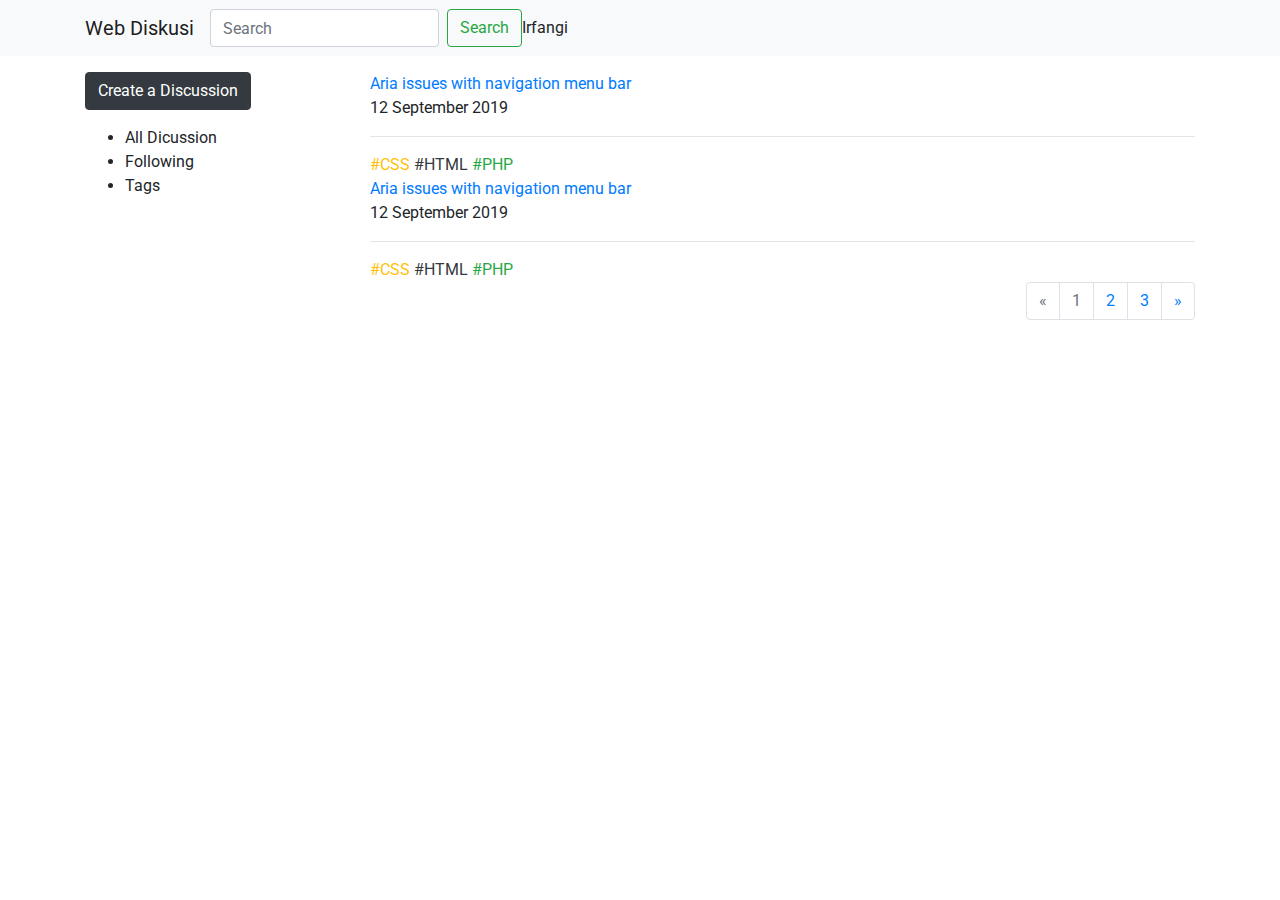
==== index.html @ a500738e "add form login" ====
<!doctype html>
<html lang="en">
  <head>
    <title>Title</title>
    <!-- Required meta tags -->
    <meta charset="utf-8">
    <meta name="viewport" content="width=device-width, initial-scale=1, shrink-to-fit=no">

    <!-- Bootstrap CSS -->
    <link rel="stylesheet" href="https://stackpath.bootstrapcdn.com/bootstrap/4.3.1/css/bootstrap.min.css" integrity="sha384-ggOyR0iXCbMQv3Xipma34MD+dH/1fQ784/j6cY/iJTQUOhcWr7x9JvoRxT2MZw1T" crossorigin="anonymous">
    
    <!-- font -->
    <link href="https://fonts.googleapis.com/css?family=Roboto:300,400,500,700&display=swap" rel="stylesheet">
    
    <!-- icon -->
    <link rel="stylesheet" href="https://stackpath.bootstrapcdn.com/font-awesome/4.7.0/css/font-awesome.min.css">

    <!-- import css -->
    <link rel="stylesheet" href="assets/css/main.css">
  </head>
  <body>
      <header>
        <nav class="navbar navbar-expand-lg navbar-light bg-light">
            <div class="container">
                <a class="navbar-brand" href="#">Web Diskusi</a>
                <button class="navbar-toggler" type="button" data-toggle="collapse" data-target="#navbarSupportedContent" aria-controls="navbarSupportedContent" aria-expanded="false" aria-label="Toggle navigation">
                    <span class="navbar-toggler-icon"></span>
                </button>
                
                <div class="collapse navbar-collapse" id="navbarSupportedContent">
                    <form class="form-inline my-2 my-lg-0">
                        <input class="form-control mr-sm-2" type="search" placeholder="Search" aria-label="Search">
                        <button class="btn btn-outline-success my-2 my-sm-0" type="submit">Search</button>
                    </form>
                    <div class="">
                        <span>Irfangi</span>
                    </div>
                </div>
              </nav>
            </div>
      </header>
      <main>
          <div class="container mt-3">
              <div class="row">
                <div class="col-3">
                    <div class="discussion-border">
                        <div class="discussion-menu">
                            <button class="btn btn-dark" id="newDisc">Create a Discussion</button>
                            <ul class="mt-3">
                                <li>All Dicussion</li>
                                <li>Following</li>
                                <li>Tags</li>
                            </ul>
                        </div>
                    </div>              
                </div>
                <div class="col-9">
                    <div class="discussion-border discussion-content">
                        <a href="" class="content-title">Aria issues with navigation menu bar</a>
                        <p>12 September 2019</p>
                        <hr>
                        <div class="tags">
                            <a href="" class="text-warning">#CSS</a>
                            <a href="" class="text-dark">#HTML</a>
                            <a href="" class="text-success">#PHP</a>
                        </div>
                    </div>  
                    <div class="discussion-border discussion-content">
                        <a href="" class="content-title">Aria issues with navigation menu bar</a>
                        <p>12 September 2019</p>
                        <hr>
                        <div class="tags">
                            <a href="" class="text-warning">#CSS</a>
                            <a href="" class="text-dark">#HTML</a>
                            <a href="" class="text-success">#PHP</a>
                        </div>
                    </div>
                    
                    <nav aria-label="Page navigation">
                        <ul class="pagination justify-content-end">
                          <li class="page-item disabled">
                            <a class="page-link" href="#" aria-label="Previous">
                              <span aria-hidden="true">&laquo;</span>
                              <span class="sr-only">Previous</span>
                            </a>
                          </li>
                          <li class="page-item active disabled"><a class="page-link" href="#">1</a></li>
                          <li class="page-item"><a class="page-link" href="#">2</a></li>
                          <li class="page-item"><a class="page-link" href="#">3</a></li>
                          <li class="page-item">
                            <a class="page-link" href="#" aria-label="Next">
                              <span aria-hidden="true">&raquo;</span>
                              <span class="sr-only">Next</span>
                            </a>
                          </li>
                        </ul>
                    </nav>

                </div>
              </div>
          </div>
      </main>

    <!-- Optional JavaScript -->
    <!-- jQuery first, then Popper.js, then Bootstrap JS -->
    <script src="https://code.jquery.com/jquery-3.3.1.slim.min.js" integrity="sha384-q8i/X+965DzO0rT7abK41JStQIAqVgRVzpbzo5smXKp4YfRvH+8abtTE1Pi6jizo" crossorigin="anonymous"></script>
    <script src="https://cdnjs.cloudflare.com/ajax/libs/popper.js/1.14.7/umd/popper.min.js" integrity="sha384-UO2eT0CpHqdSJQ6hJty5KVphtPhzWj9WO1clHTMGa3JDZwrnQq4sF86dIHNDz0W1" crossorigin="anonymous"></script>
    <script src="https://stackpath.bootstrapcdn.com/bootstrap/4.3.1/js/bootstrap.min.js" integrity="sha384-JjSmVgyd0p3pXB1rRibZUAYoIIy6OrQ6VrjIEaFf/nJGzIxFDsf4x0xIM+B07jRM" crossorigin="anonymous"></script>
  </body>
</html>
---- assets/css/main.css ----
/* body{
    font-family: 'Roboto', sans-serif;
}

.discussion-border {
    position: relative;
    display: flex;
    -ms-flex-direction: column;
    flex-direction: column;
    min-width: 0;
    word-wrap: break-word;
    background-color: #fff;
    background-clip: border-box;
    border: 1px solid rgba(0,0,0,.125);
    border-radius: .25rem;
    -ms-flex: 1 1 auto;
    flex: 1 1 auto;
    padding: 1.25rem;
} */

/* menu */
/* #newDisc{
    width: 100%;
}

.discussion-menu ul{
    list-style-type: none;
    padding: 0;
}
.discussion-menu ul li{
    line-height: 2em;
}

.tags a{
    font-size: 0.8em;
    font-weight: 500;
    text-decoration: none;
}
*/
/* content */
/*
.discussion-content{
    margin-bottom: 10px;
}

.discussion-content *{
    margin: 0;
}

.discussion-content .content-title{
    font-weight: 500;
    text-decoration: none;
    color: #343a40!important;
}

.discussion-content p{
    font-weight: 300;
    font-size: 0.8em;
}
.pagination .page-link{
    color: black;
}
.page-item.active .page-link {
    z-index: 1;
    color: #fff;
    background-color: #343a40;
    border-color: #343a40;
} */


/* login */

.login-main{
    height: 100vh;
}

.bg-login{
    background: linear-gradient(117.61deg, #297DDF 0%, #4BD4FF 100%);
}
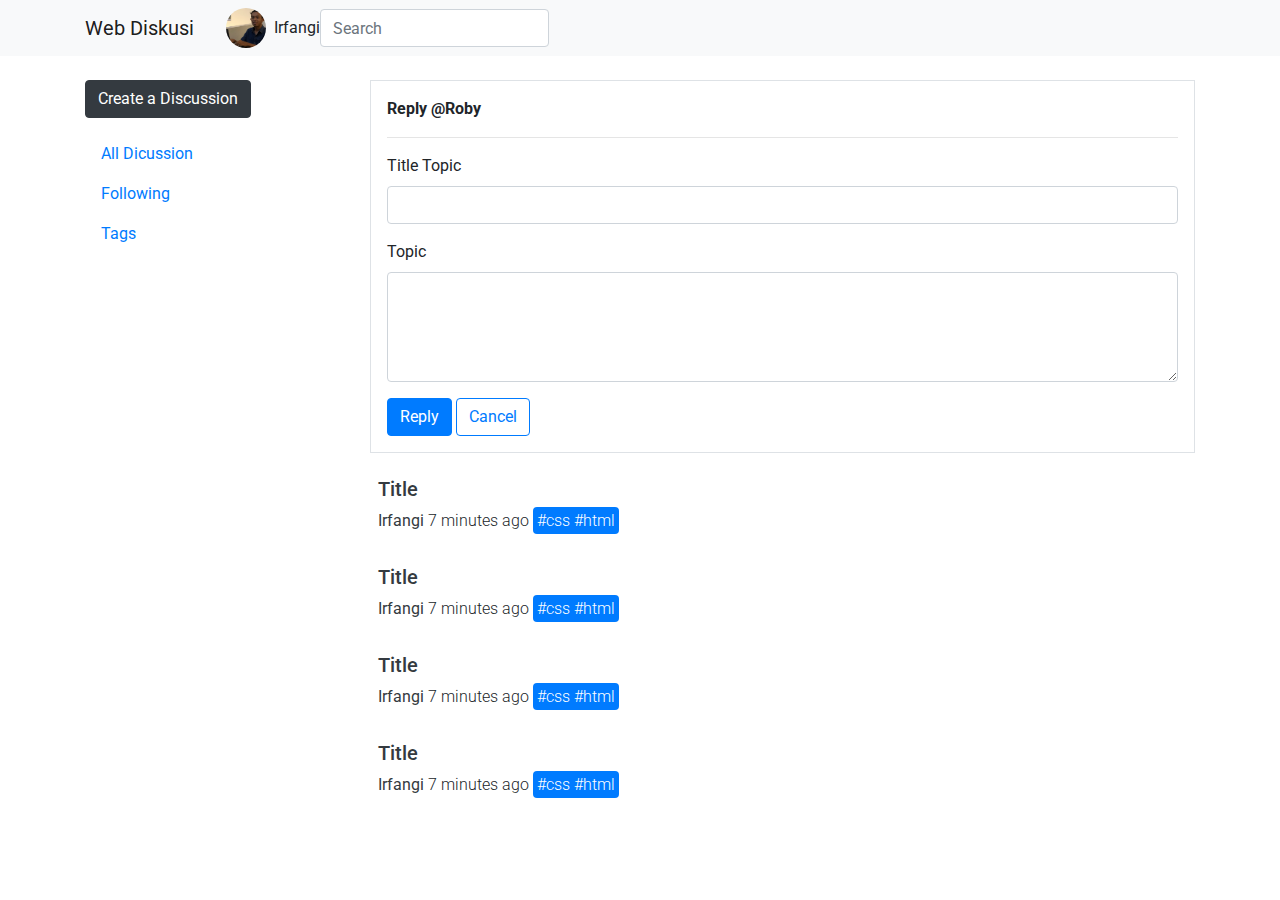
==== commit 966fc8c9: "update" ====
--- a/index.html
+++ b/index.html
@@ -20,82 +20,118 @@
   </head>
   <body>
       <header>
-        <nav class="navbar navbar-expand-lg navbar-light bg-light">
+        <nav class="navbar navbar-expand-lg navbar-light bg-light fixed-top">
             <div class="container">
                 <a class="navbar-brand" href="#">Web Diskusi</a>
+                <div class="profile-menu ml-3 mr-2">
+                  <img src="/assets/img/profile.png" alt="Profile">
+                </div>
+                <span>
+                  Irfangi
+                </span>
+                <div class="collapse navbar-collapse" id="navbarSupportedContent">
+                  <form class="form-inline">
+                    <input class="form-control cari-diskusi" type="search" placeholder="Search" aria-label="Search">
+                  </form>
+                </div>
                 <button class="navbar-toggler" type="button" data-toggle="collapse" data-target="#navbarSupportedContent" aria-controls="navbarSupportedContent" aria-expanded="false" aria-label="Toggle navigation">
-                    <span class="navbar-toggler-icon"></span>
+                  <span class="navbar-toggler-icon"></span>
                 </button>
-                
-                <div class="collapse navbar-collapse" id="navbarSupportedContent">
-                    <form class="form-inline my-2 my-lg-0">
-                        <input class="form-control mr-sm-2" type="search" placeholder="Search" aria-label="Search">
-                        <button class="btn btn-outline-success my-2 my-sm-0" type="submit">Search</button>
-                    </form>
-                    <div class="">
-                        <span>Irfangi</span>
-                    </div>
-                </div>
               </nav>
             </div>
       </header>
       <main>
-          <div class="container mt-3">
+          <div class="container">
               <div class="row">
                 <div class="col-3">
                     <div class="discussion-border">
                         <div class="discussion-menu">
                             <button class="btn btn-dark" id="newDisc">Create a Discussion</button>
-                            <ul class="mt-3">
-                                <li>All Dicussion</li>
-                                <li>Following</li>
-                                <li>Tags</li>
+                            <ul class="mt-3 nav flex-column">
+                                <li class="nav-item">
+                                  <a href="" class="nav-link hover-dark">All Dicussion</a>
+                                </li>
+                                <li class="nav-item">
+                                  <a href="" class="nav-link hover-dark">Following</a>
+                                </li>
+                                <li class="nav-item">
+                                  <a href="" class="nav-link hover-dark">Tags</a>
+                                </li>
                             </ul>
                         </div>
                     </div>              
                 </div>
                 <div class="col-9">
-                    <div class="discussion-border discussion-content">
-                        <a href="" class="content-title">Aria issues with navigation menu bar</a>
-                        <p>12 September 2019</p>
-                        <hr>
-                        <div class="tags">
-                            <a href="" class="text-warning">#CSS</a>
-                            <a href="" class="text-dark">#HTML</a>
-                            <a href="" class="text-success">#PHP</a>
+                    <div class="diskusi">
+                        <div class="diskusi-main border p-3">
+                          <p class="font-weight-bold">Reply @Roby</p>
+                          <hr>
+                            <form action="">
+                              <div class="form-group">
+                                <label for="title">Title Topic</label>
+                                <input id="title" type="text" class="form-control">
+                              </div>
+                              <div class="form-group">
+                                <label for="topic">Topic</label>
+                                <textarea name="" id="topic" cols="" rows="4" class="form-control"></textarea>
+                              </div>
+                              <button class="btn btn-primary">Reply</button>
+                              <button class="btn btn-outline-primary">Cancel</button>
+                            </form>
                         </div>
-                    </div>  
-                    <div class="discussion-border discussion-content">
-                        <a href="" class="content-title">Aria issues with navigation menu bar</a>
-                        <p>12 September 2019</p>
-                        <hr>
-                        <div class="tags">
-                            <a href="" class="text-warning">#CSS</a>
-                            <a href="" class="text-dark">#HTML</a>
-                            <a href="" class="text-success">#PHP</a>
+                        <div class="diskusi-item hover-dark rounded p-2 text">
+                          <a href="" class="text-decoration-none text-dark">
+                            <h5>Title</h5>
+                          </a>
+                          <p class="font-weight-light">
+                            <a href="" class="font-weight-normal text-decoration-none text-dark">Irfangi </a>
+                            7 minutes ago 
+                            <span class="bg-primary rounded p-1">
+                              <a href="" class="text-decoration-none text-white">#css</a>
+                              <a href="" class="text-decoration-none text-white">#html</a>
+                            </span>
+                          </p>
+                        </div>
+                        <div class="diskusi-item hover-dark rounded p-2 text">
+                          <a href="" class="text-decoration-none text-dark">
+                            <h5>Title</h5>
+                          </a>
+                          <p class="font-weight-light">
+                            <a href="" class="font-weight-normal text-decoration-none text-dark">Irfangi </a>
+                            7 minutes ago 
+                            <span class="bg-primary rounded p-1">
+                              <a href="" class="text-decoration-none text-white">#css</a>
+                              <a href="" class="text-decoration-none text-white">#html</a>
+                            </span>
+                          </p>
+                        </div>
+                        <div class="diskusi-item hover-dark rounded p-2 text">
+                          <a href="" class="text-decoration-none text-dark">
+                            <h5>Title</h5>
+                          </a>
+                          <p class="font-weight-light">
+                            <a href="" class="font-weight-normal text-decoration-none text-dark">Irfangi </a>
+                            7 minutes ago 
+                            <span class="bg-primary rounded p-1">
+                              <a href="" class="text-decoration-none text-white">#css</a>
+                              <a href="" class="text-decoration-none text-white">#html</a>
+                            </span>
+                          </p>
+                        </div>
+                        <div class="diskusi-item hover-dark rounded p-2 text">
+                          <a href="" class="text-decoration-none text-dark">
+                            <h5>Title</h5>
+                          </a>
+                          <p class="font-weight-light">
+                            <a href="" class="font-weight-normal text-decoration-none text-dark">Irfangi </a>
+                            7 minutes ago 
+                            <span class="bg-primary rounded p-1">
+                              <a href="" class="text-decoration-none text-white">#css</a>
+                              <a href="" class="text-decoration-none text-white">#html</a>
+                            </span>
+                          </p>
                         </div>
                     </div>
-                    
-                    <nav aria-label="Page navigation">
-                        <ul class="pagination justify-content-end">
-                          <li class="page-item disabled">
-                            <a class="page-link" href="#" aria-label="Previous">
-                              <span aria-hidden="true">&laquo;</span>
-                              <span class="sr-only">Previous</span>
-                            </a>
-                          </li>
-                          <li class="page-item active disabled"><a class="page-link" href="#">1</a></li>
-                          <li class="page-item"><a class="page-link" href="#">2</a></li>
-                          <li class="page-item"><a class="page-link" href="#">3</a></li>
-                          <li class="page-item">
-                            <a class="page-link" href="#" aria-label="Next">
-                              <span aria-hidden="true">&raquo;</span>
-                              <span class="sr-only">Next</span>
-                            </a>
-                          </li>
-                        </ul>
-                    </nav>
-
                 </div>
               </div>
           </div>
--- a/assets/css/main.css
+++ b/assets/css/main.css
@@ -1,75 +1,29 @@
-/* body{
+body{
     font-family: 'Roboto', sans-serif;
 }
 
-.discussion-border {
-    position: relative;
-    display: flex;
-    -ms-flex-direction: column;
-    flex-direction: column;
-    min-width: 0;
-    word-wrap: break-word;
-    background-color: #fff;
-    background-clip: border-box;
-    border: 1px solid rgba(0,0,0,.125);
-    border-radius: .25rem;
-    -ms-flex: 1 1 auto;
-    flex: 1 1 auto;
-    padding: 1.25rem;
-} */
-
-/* menu */
-/* #newDisc{
-    width: 100%;
+main{
+    margin-top: 80px;
+}
+.profile-menu{
+    width: 40px;
+    height: 40px;
+    overflow: hidden;
+    border-radius: 50%;
 }
 
-.discussion-menu ul{
-    list-style-type: none;
-    padding: 0;
-}
-.discussion-menu ul li{
-    line-height: 2em;
+.profile-menu img{
+    height: 100%;
+    width: auto;
+    margin-left: -50%;
 }
 
-.tags a{
-    font-size: 0.8em;
-    font-weight: 500;
-    text-decoration: none;
-}
-*/
-/* content */
-/*
-.discussion-content{
-    margin-bottom: 10px;
+/* diskusi list */
+.hover-dark:hover{
+    background-color: #f8f9fa;
 }
 
-.discussion-content *{
-    margin: 0;
-}
-
-.discussion-content .content-title{
-    font-weight: 500;
-    text-decoration: none;
-    color: #343a40!important;
-}
-
-.discussion-content p{
-    font-weight: 300;
-    font-size: 0.8em;
-}
-.pagination .page-link{
-    color: black;
-}
-.page-item.active .page-link {
-    z-index: 1;
-    color: #fff;
-    background-color: #343a40;
-    border-color: #343a40;
-} */
-
-
 /* login */
-
 .login-main{
     height: 100vh;
 }
@@ -77,3 +31,11 @@
 .bg-login{
     background: linear-gradient(117.61deg, #297DDF 0%, #4BD4FF 100%);
 }
+
+
+/* detail */
+.diskusi-main{
+    margin-bottom: 1em;
+}
+
+/* post */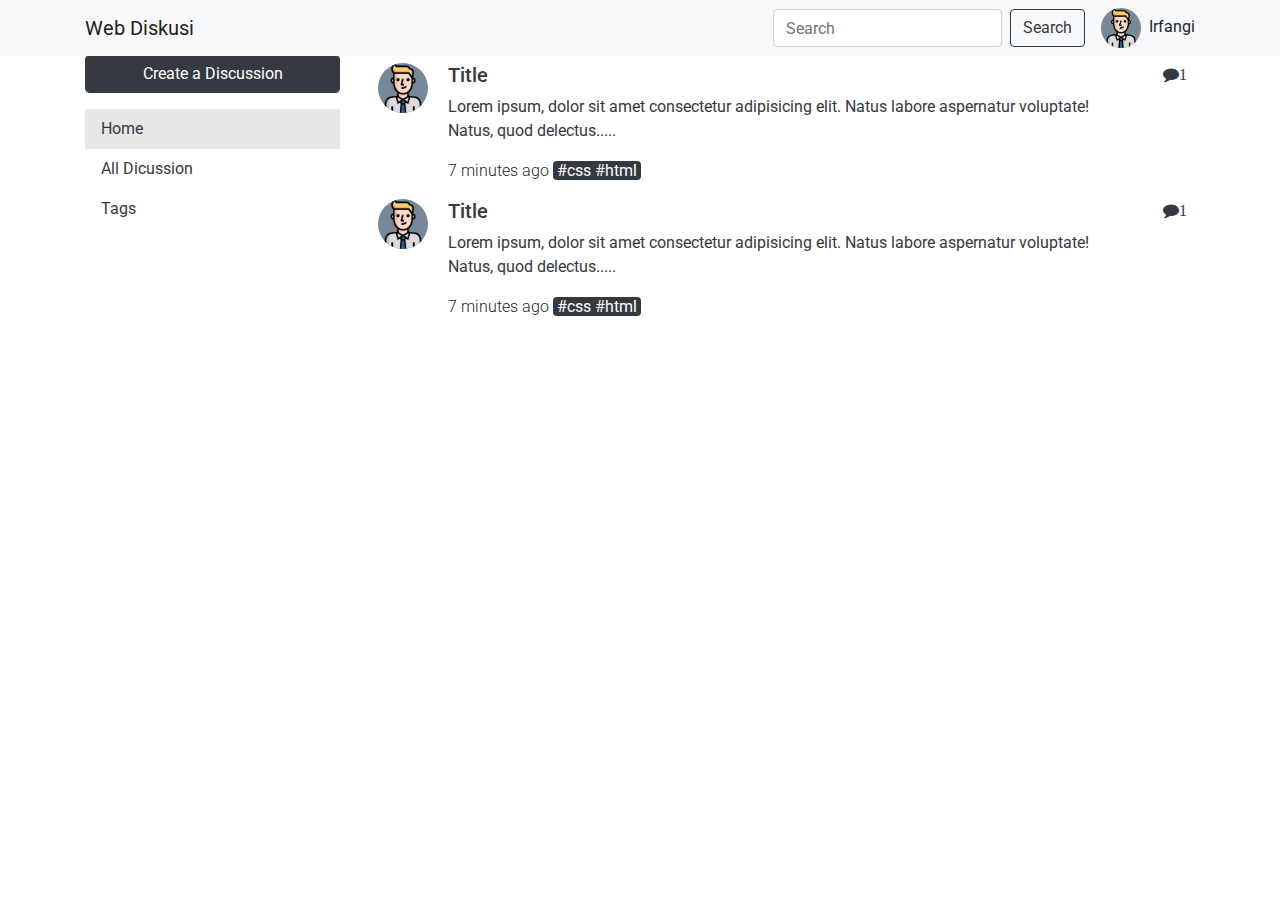
==== commit e8d5b659: "update" ====
--- a/index.html
+++ b/index.html
@@ -1,7 +1,7 @@
 <!doctype html>
 <html lang="en">
   <head>
-    <title>Title</title>
+    <title>Web Diskusi</title>
     <!-- Required meta tags -->
     <meta charset="utf-8">
     <meta name="viewport" content="width=device-width, initial-scale=1, shrink-to-fit=no">
@@ -21,117 +21,145 @@
   <body>
       <header>
         <nav class="navbar navbar-expand-lg navbar-light bg-light fixed-top">
-            <div class="container">
-                <a class="navbar-brand" href="#">Web Diskusi</a>
-                <div class="profile-menu ml-3 mr-2">
-                  <img src="/assets/img/profile.png" alt="Profile">
-                </div>
-                <span>
-                  Irfangi
-                </span>
-                <div class="collapse navbar-collapse" id="navbarSupportedContent">
-                  <form class="form-inline">
-                    <input class="form-control cari-diskusi" type="search" placeholder="Search" aria-label="Search">
-                  </form>
-                </div>
-                <button class="navbar-toggler" type="button" data-toggle="collapse" data-target="#navbarSupportedContent" aria-controls="navbarSupportedContent" aria-expanded="false" aria-label="Toggle navigation">
-                  <span class="navbar-toggler-icon"></span>
-                </button>
-              </nav>
+          <div class="container">
+            <a class="navbar-brand" href="#">Web Diskusi</a>
+            <button class="navbar-toggler" type="button" data-toggle="collapse" data-target="#navbarSupportedContent" aria-controls="navbarSupportedContent" aria-expanded="false" aria-label="Toggle navigation">
+              <span class="navbar-toggler-icon"></span>
+            </button>
+            <div class="collapse navbar-collapse" id="navbarSupportedContent">
+              <div class="discussion-menu text-center">
+                  <button class="btn btn-dark" id="newDisc">Create a Discussion</button>
+                  <ul class="mt-3 nav flex-column">
+                      <li class="nav-item">
+                        <a href="" class="nav-link hover-dark">All Dicussion</a>
+                      </li>
+                      <li class="nav-item">
+                        <a href="" class="nav-link hover-dark">Following</a>
+                      </li>
+                      <li class="nav-item">
+                        <a href="" class="nav-link hover-dark">Tags</a>
+                      </li>
+                  </ul>
+              </div>
+
+              <form class="form-inline my-2 my-lg-0 ml-auto">
+                <input class="form-control mr-sm-2" type="search" placeholder="Search" aria-label="Search">
+                <button class="btn btn-outline-dark my-2 my-sm-0" type="submit">Search</button>
+              </form>
+              <div href="" class="profile ">
+                <img src="/assets/icon/boy.png" alt="Avatar" class="avatar mr-1">
+                <span class="">Irfangi</span>
+              </div>
             </div>
+          </div>
+        </nav>
       </header>
       <main>
-          <div class="container">
+          <div class="container ">
               <div class="row">
-                <div class="col-3">
+                <div class="col-lg-3 side-menu">
                     <div class="discussion-border">
                         <div class="discussion-menu">
-                            <button class="btn btn-dark" id="newDisc">Create a Discussion</button>
+                            <button class="btn btn-dark  form-control" id="newDisc" onclick="createTopic()">Create a Discussion</button>
                             <ul class="mt-3 nav flex-column">
                                 <li class="nav-item">
-                                  <a href="" class="nav-link hover-dark">All Dicussion</a>
+                                  <a href="index.html" class="nav-link hover-dark text-dark active">Home</a>
                                 </li>
                                 <li class="nav-item">
-                                  <a href="" class="nav-link hover-dark">Following</a>
+                                  <a href="all_discussion.html" class="nav-link hover-dark text-dark">All Dicussion</a>
                                 </li>
                                 <li class="nav-item">
-                                  <a href="" class="nav-link hover-dark">Tags</a>
+                                  <a href="tags.html" class="nav-link hover-dark text-dark">Tags</a>
                                 </li>
                             </ul>
                         </div>
                     </div>              
                 </div>
-                <div class="col-9">
-                    <div class="diskusi">
-                        <div class="diskusi-main border p-3">
-                          <p class="font-weight-bold">Reply @Roby</p>
-                          <hr>
-                            <form action="">
-                              <div class="form-group">
-                                <label for="title">Title Topic</label>
-                                <input id="title" type="text" class="form-control">
-                              </div>
-                              <div class="form-group">
-                                <label for="topic">Topic</label>
-                                <textarea name="" id="topic" cols="" rows="4" class="form-control"></textarea>
-                              </div>
-                              <button class="btn btn-primary">Reply</button>
-                              <button class="btn btn-outline-primary">Cancel</button>
-                            </form>
+                <div class="col-sm-12 col-md-12 col-lg-9">
+                  <div class="diskusi">
+                    <!-- form input -->
+                    <div class="border p-3" id="formTopic">
+                      <p class="font-weight-bold">New Topic</p>
+                      <hr>
+                        <form action="">
+                          <div class="form-group">
+                            <label for="title">Title Topic</label>
+                            <input id="title" type="text" class="form-control">
+                          </div>
+                          <div class="form-group">
+                            <label for="topic">Topic</label>
+                            <textarea name="" id="topic" cols="" rows="4" class="form-control"></textarea>
+                          </div>
+                          <button class="btn btn-primary">Post</button>
+                          <button class="btn btn-outline-primary" onclick="createTopic()">Cancel</button>
+                        </form>
+                    </div>
+                    <!-- list post -->
+                    <div class="diskusi-item hover-dark rounded p-2">
+                      <div class="row">
+                        <div class="col-2 col-md-1">
+                          <a href="">
+                            <img src="/assets/icon/boy.png" alt="Avatar" class="avatar-list mr-1">
+                          </a>
                         </div>
-                        <div class="diskusi-item hover-dark rounded p-2 text">
-                          <a href="" class="text-decoration-none text-dark">
+                        <div class="col-8 col-md-10">
+                          <a href="detail.html" class="text-decoration-none text-dark">
                             <h5>Title</h5>
+                            <p>
+                              Lorem ipsum, dolor sit amet consectetur adipisicing elit. Natus labore aspernatur voluptate! Natus, quod delectus.....
+                            </p>
                           </a>
-                          <p class="font-weight-light">
-                            <a href="" class="font-weight-normal text-decoration-none text-dark">Irfangi </a>
-                            7 minutes ago 
-                            <span class="bg-primary rounded p-1">
+                          <div>
+                            <p class="font-weight-light d-inline">
+                              7 minutes ago 
+                            </p>
+                            <span class="bg-dark rounded px-1 ml-auto">
                               <a href="" class="text-decoration-none text-white">#css</a>
                               <a href="" class="text-decoration-none text-white">#html</a>
                             </span>
-                          </p>
+                          </div>
                         </div>
-                        <div class="diskusi-item hover-dark rounded p-2 text">
+                        <div class="col-2 col-md-1 text-right">
                           <a href="" class="text-decoration-none text-dark">
+                            <span class="fa fa-comment">1</span>
+                          </a>
+                        </div>
+                      </div>
+                    </div>
+
+                    <div class="diskusi-item hover-dark rounded p-2">
+                      <div class="row">
+                        <div class="col-2 col-md-1">
+                          <a href="">
+                            <img src="/assets/icon/boy.png" alt="Avatar" class="avatar-list mr-1">
+                          </a>
+                        </div>
+                        <div class="col-8 col-md-10">
+                          <a href="detail.html" class="text-decoration-none text-dark">
                             <h5>Title</h5>
+                            <p>
+                              Lorem ipsum, dolor sit amet consectetur adipisicing elit. Natus labore aspernatur voluptate! Natus, quod delectus.....
+                            </p>
                           </a>
-                          <p class="font-weight-light">
-                            <a href="" class="font-weight-normal text-decoration-none text-dark">Irfangi </a>
-                            7 minutes ago 
-                            <span class="bg-primary rounded p-1">
+                          <div>
+                            <p class="font-weight-light d-inline">
+                              7 minutes ago 
+                            </p>
+                            <span class="bg-dark rounded px-1 ml-auto">
                               <a href="" class="text-decoration-none text-white">#css</a>
                               <a href="" class="text-decoration-none text-white">#html</a>
                             </span>
-                          </p>
+                          </div>
                         </div>
-                        <div class="diskusi-item hover-dark rounded p-2 text">
+                        <div class="col-2 col-md-1 text-right">
                           <a href="" class="text-decoration-none text-dark">
-                            <h5>Title</h5>
+                            <span class="fa fa-comment">1</span>
                           </a>
-                          <p class="font-weight-light">
-                            <a href="" class="font-weight-normal text-decoration-none text-dark">Irfangi </a>
-                            7 minutes ago 
-                            <span class="bg-primary rounded p-1">
-                              <a href="" class="text-decoration-none text-white">#css</a>
-                              <a href="" class="text-decoration-none text-white">#html</a>
-                            </span>
-                          </p>
                         </div>
-                        <div class="diskusi-item hover-dark rounded p-2 text">
-                          <a href="" class="text-decoration-none text-dark">
-                            <h5>Title</h5>
-                          </a>
-                          <p class="font-weight-light">
-                            <a href="" class="font-weight-normal text-decoration-none text-dark">Irfangi </a>
-                            7 minutes ago 
-                            <span class="bg-primary rounded p-1">
-                              <a href="" class="text-decoration-none text-white">#css</a>
-                              <a href="" class="text-decoration-none text-white">#html</a>
-                            </span>
-                          </p>
-                        </div>
+                      </div>
                     </div>
+
+                  </div>
                 </div>
               </div>
           </div>
@@ -142,5 +170,6 @@
     <script src="https://code.jquery.com/jquery-3.3.1.slim.min.js" integrity="sha384-q8i/X+965DzO0rT7abK41JStQIAqVgRVzpbzo5smXKp4YfRvH+8abtTE1Pi6jizo" crossorigin="anonymous"></script>
     <script src="https://cdnjs.cloudflare.com/ajax/libs/popper.js/1.14.7/umd/popper.min.js" integrity="sha384-UO2eT0CpHqdSJQ6hJty5KVphtPhzWj9WO1clHTMGa3JDZwrnQq4sF86dIHNDz0W1" crossorigin="anonymous"></script>
     <script src="https://stackpath.bootstrapcdn.com/bootstrap/4.3.1/js/bootstrap.min.js" integrity="sha384-JjSmVgyd0p3pXB1rRibZUAYoIIy6OrQ6VrjIEaFf/nJGzIxFDsf4x0xIM+B07jRM" crossorigin="anonymous"></script>
+    <script src="assets/js/main.js"></script>
   </body>
 </html>--- a/assets/css/main.css
+++ b/assets/css/main.css
@@ -1,41 +1,72 @@
-body{
-    font-family: 'Roboto', sans-serif;
-}
-
-main{
-    margin-top: 80px;
-}
-.profile-menu{
-    width: 40px;
-    height: 40px;
-    overflow: hidden;
-    border-radius: 50%;
-}
-
-.profile-menu img{
-    height: 100%;
-    width: auto;
-    margin-left: -50%;
-}
-
-/* diskusi list */
-.hover-dark:hover{
-    background-color: #f8f9fa;
-}
-
-/* login */
-.login-main{
-    height: 100vh;
-}
-
-.bg-login{
-    background: linear-gradient(117.61deg, #297DDF 0%, #4BD4FF 100%);
-}
-
-
-/* detail */
-.diskusi-main{
-    margin-bottom: 1em;
-}
-
-/* post */+.nav-item a.active {
+  background-color: #e7e7e7;
+}
+
+.avatar {
+  width: 40px;
+  height: auto;
+  border-radius: 50%;
+  background-color: lightslategray;
+}
+
+.avatar-list {
+  width: 50px;
+  height: auto;
+  border-radius: 50%;
+  background-color: lightslategray;
+}
+
+.profile {
+  margin-left: 1em;
+}
+
+@media only screen and (max-width: 992px) {
+  .profile {
+    margin-left: 0;
+  }
+}
+
+.collapse .discussion-menu {
+  display: none;
+}
+
+@media only screen and (max-width: 992px) {
+  .collapse .discussion-menu {
+    display: block;
+  }
+}
+
+main {
+  margin-top: 55px;
+}
+
+@media only screen and (max-width: 992px) {
+  .side-menu {
+    display: none;
+  }
+}
+
+#formTopic {
+  display: none;
+}
+
+#formTopic.active {
+  display: block;
+}
+
+.hover-dark:hover {
+  background-color: #e7e7e7;
+}
+
+#newDisc:scope {
+  border: none;
+}
+
+.tags-and-title {
+  background-color: #e7e7e7;
+}
+
+.date {
+  font-size: 1em;
+}
+/*# sourceMappingURL=main.css.map */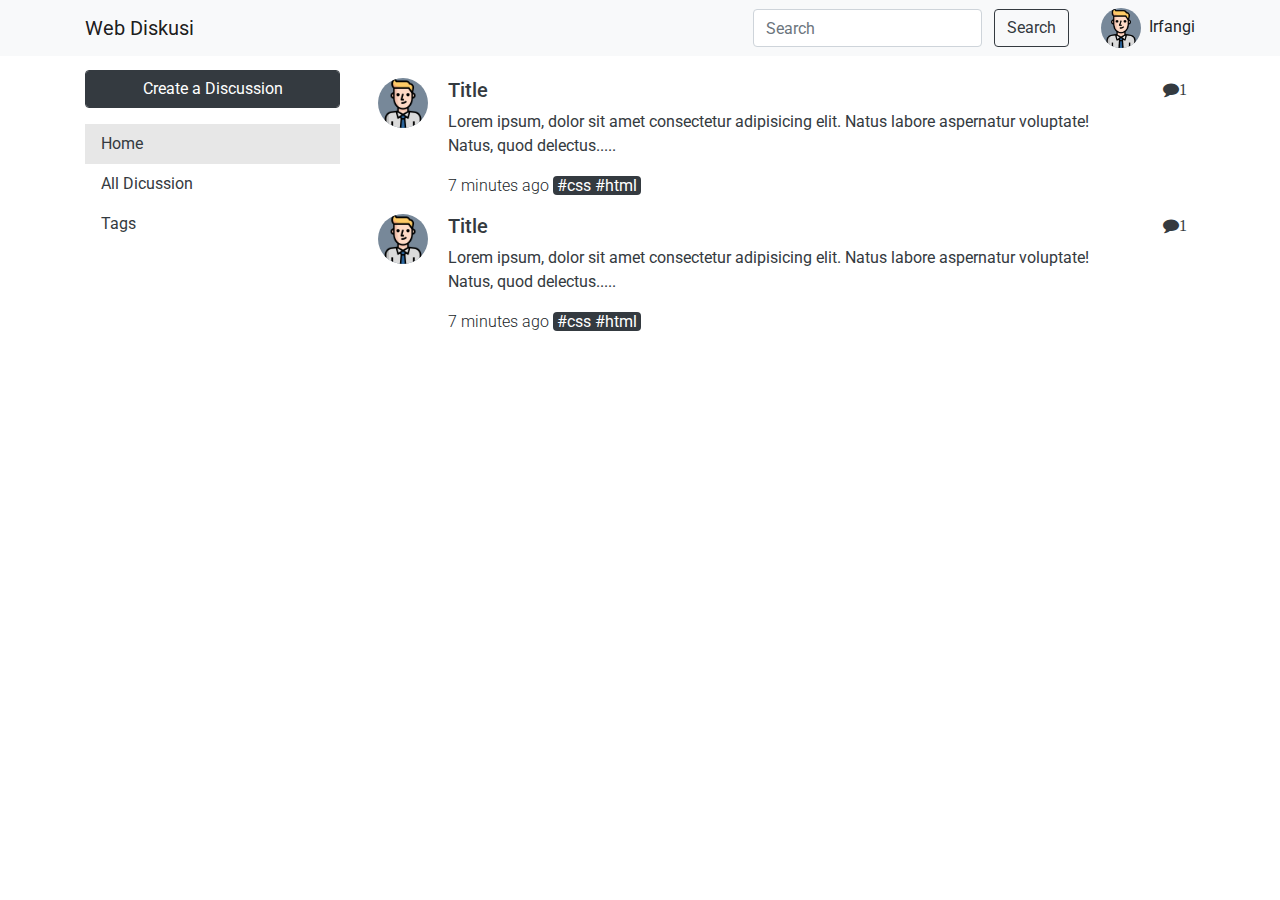
==== commit 4370d905: "update" ====
--- a/index.html
+++ b/index.html
@@ -27,8 +27,8 @@
               <span class="navbar-toggler-icon"></span>
             </button>
             <div class="collapse navbar-collapse" id="navbarSupportedContent">
-              <div class="discussion-menu text-center">
-                  <button class="btn btn-dark" id="newDisc">Create a Discussion</button>
+              <div class="discussion-menu">
+                  <button class="btn btn-dark d-none d-lg-block" id="newDisc">Create a Discussion</button>
                   <ul class="mt-3 nav flex-column">
                       <li class="nav-item">
                         <a href="" class="nav-link hover-dark">All Dicussion</a>
@@ -42,11 +42,11 @@
                   </ul>
               </div>
 
-              <form class="form-inline my-2 my-lg-0 ml-auto">
+              <form class="form-inline my-2 my-lg-0 ml-auto d-none d-lg-block">
                 <input class="form-control mr-sm-2" type="search" placeholder="Search" aria-label="Search">
                 <button class="btn btn-outline-dark my-2 my-sm-0" type="submit">Search</button>
               </form>
-              <div href="" class="profile ">
+              <div href="" class="profile pl-3">
                 <img src="/assets/icon/boy.png" alt="Avatar" class="avatar mr-1">
                 <span class="">Irfangi</span>
               </div>
@@ -57,6 +57,13 @@
       <main>
           <div class="container ">
               <div class="row">
+                <div class="search-xs d-flex jsutify-content-between flex-grow-1 d-none d-md-none">
+                  <i class="fa fa-edit fa-lg p-4" id="newDisc" onclick="createTopic()"></i>
+                  <form class="form-inline my-2 my-lg-0 ml-auto">
+                    <input class="form-control mr-sm-2" type="search" placeholder="Search" aria-label="Search">
+                    <button class="btn btn-outline-dark my-2 my-sm-0" type="submit">Search</button>
+                  </form>
+                </div>
                 <div class="col-lg-3 side-menu">
                     <div class="discussion-border">
                         <div class="discussion-menu">
--- a/assets/css/main.css
+++ b/assets/css/main.css
@@ -37,6 +37,10 @@
 }
 
 main {
+  margin-top: 70px;
+}
+
+main.detail {
   margin-top: 55px;
 }
 
@@ -69,4 +73,8 @@
 .date {
   font-size: 1em;
 }
+
+.search-xs {
+  width: 100%;
+}
 /*# sourceMappingURL=main.css.map */